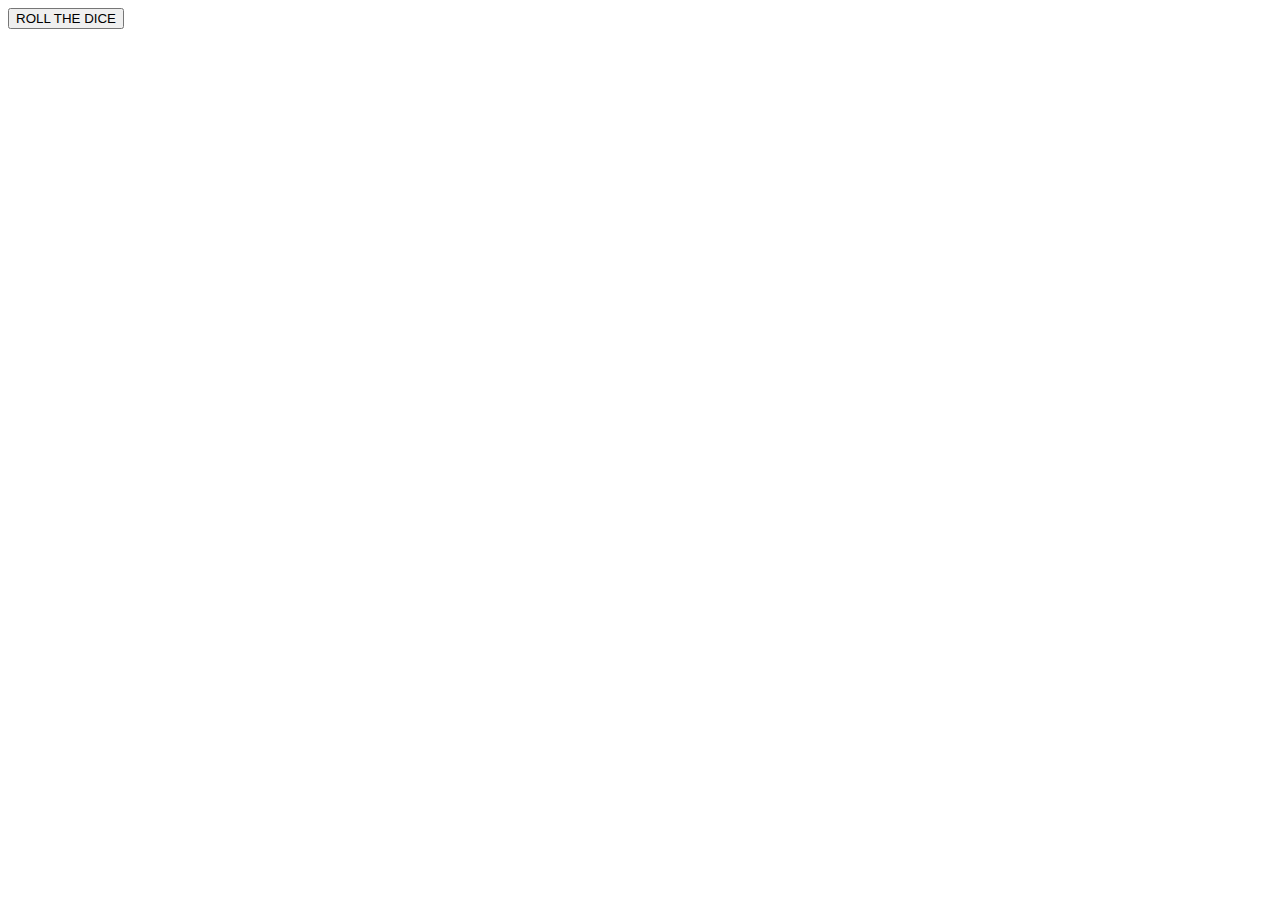
==== Day_1_assignment/Dice_roller/index.html @ 53b75a90 "Throw Dice assignment" ====
<!DOCTYPE html>
<html lang="en">
<head>
    <meta charset="UTF-8">
    <meta http-equiv="X-UA-Compatible" content="IE=edge">
    <meta name="viewport" content="width=device-width, initial-scale=1.0">
    <title>Dice Roller</title>
</head>
<body>
    <div id="winner"></div>
    <div class="container">
        <div id="member-1"></div>
        <div id="member-2"></div>
        <div id="member-3"></div>
        <button id="roll">ROLL THE DICE</button>
    </div>
</body>
</html>
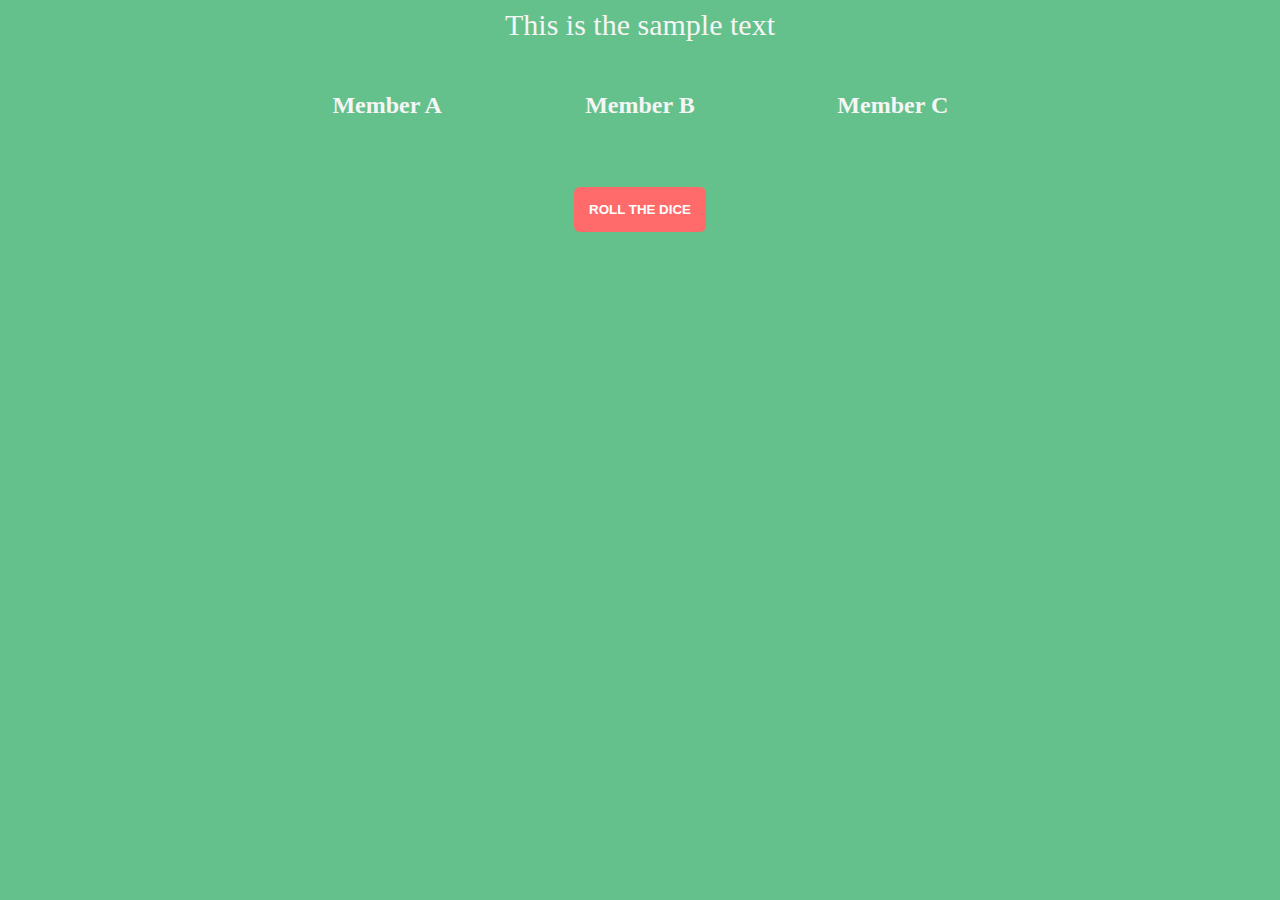
==== commit 9f207ddd: "Updated file" ====
--- a/Day_1_assignment/Dice_roller/index.html
+++ b/Day_1_assignment/Dice_roller/index.html
@@ -5,14 +5,68 @@
     <meta http-equiv="X-UA-Compatible" content="IE=edge">
     <meta name="viewport" content="width=device-width, initial-scale=1.0">
     <title>Dice Roller</title>
+    <style>
+        *{
+            background-color: #65C18C;
+        }
+        #winner{
+            display: inline;
+            font-size: 30px;
+            text-align: center;
+            color: whitesmoke;
+            font-family: Cambria, Cochin, Georgia, Times, 'Times New Roman', serif;
+        }
+        .container{
+            width: 60%;
+            display: grid;
+            grid-template-columns: repeat(3,1fr);
+            grid-template-rows: auto;
+            margin: auto;
+            margin-top: 40px;
+        }
+        .container>div{
+            margin: auto;
+        }
+        #roll{
+            background-color: #FF6B6B;
+            color: white;
+            border: none;
+            padding: 15px;
+            border-radius: 6px;
+            margin-top: 40px;
+            cursor: pointer;
+            font-weight: bolder;
+        }
+        img{
+            margin: auto;
+            width: 100%;
+            height: auto;
+        }
+        h2{
+            text-align: center;
+            margin: 10px;
+            color: whitesmoke;
+            font-family: Cambria, Cochin, Georgia, Times, 'Times New Roman', serif;
+        }
+        
+    </style>
 </head>
 <body>
-    <div id="winner"></div>
+    <center><div id="winner">This is the sample text</div></center>
     <div class="container">
-        <div id="member-1"></div>
-        <div id="member-2"></div>
-        <div id="member-3"></div>
-        <button id="roll">ROLL THE DICE</button>
+        <div id="member-1">
+            <h2>Member A</h2>
+            <img>
+        </div>
+        <div id="member-2">
+            <h2>Member B</h2>
+            <img>
+        </div>
+        <div id="member-3">
+            <h2>Member C</h2>
+            <img>
+        </div>
     </div>
+    <center><button id="roll">ROLL THE DICE</button></center>
 </body>
 </html>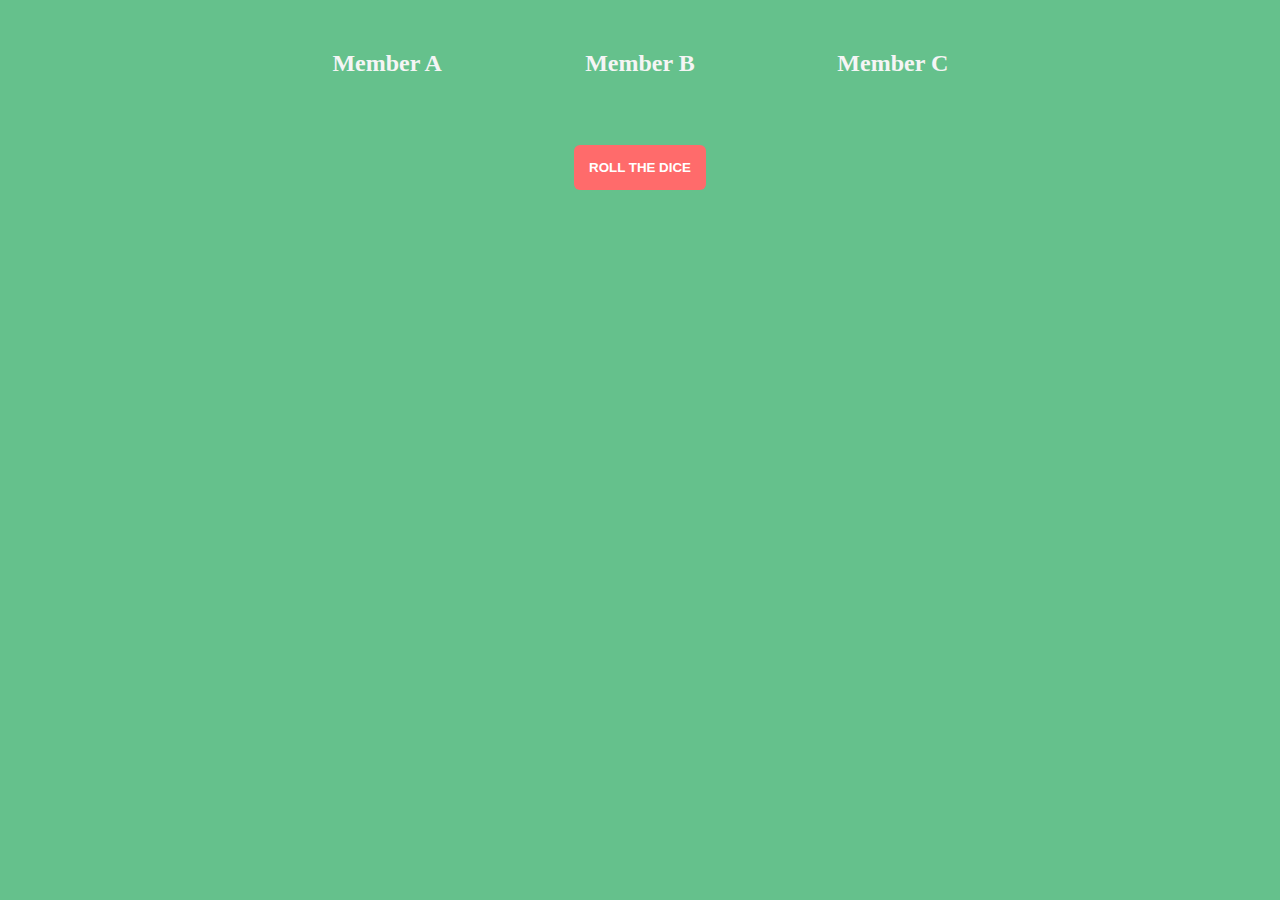
==== commit fd6ef374: "Updated code" ====
--- a/Day_1_assignment/Dice_roller/index.html
+++ b/Day_1_assignment/Dice_roller/index.html
@@ -52,7 +52,7 @@
     </style>
 </head>
 <body>
-    <center><div id="winner">This is the sample text</div></center>
+    <center><div id="winner"></div></center>
     <div class="container">
         <div id="member-1">
             <h2>Member A</h2>
@@ -69,4 +69,5 @@
     </div>
     <center><button id="roll">ROLL THE DICE</button></center>
 </body>
-</html>+</html>
+<script src="index.js"></script>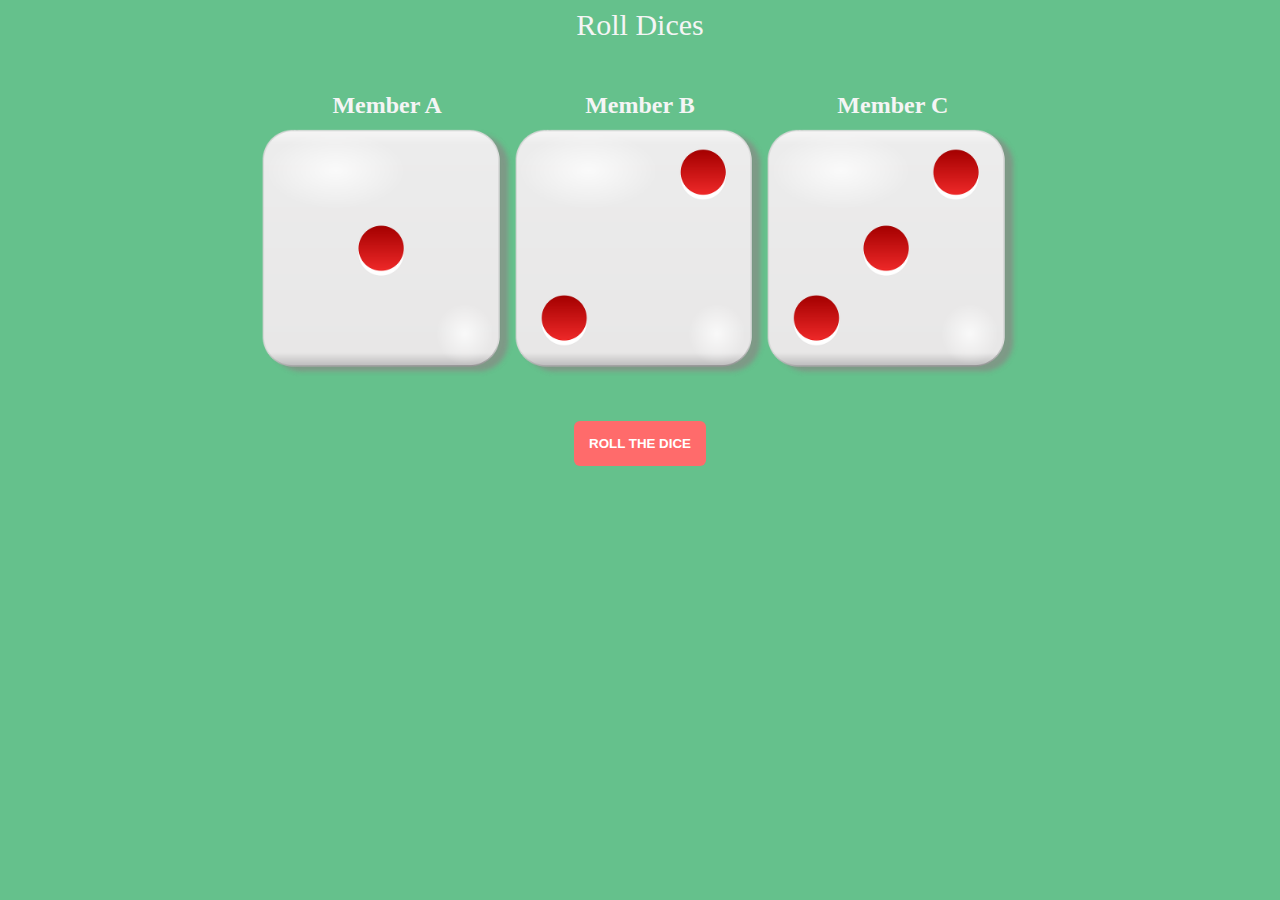
==== commit 4c43d32d: "Updated roll the  dice" ====
--- a/Day_1_assignment/Dice_roller/index.html
+++ b/Day_1_assignment/Dice_roller/index.html
@@ -52,19 +52,19 @@
     </style>
 </head>
 <body>
-    <center><div id="winner"></div></center>
+    <center><div id="winner">Roll Dices</div></center>
     <div class="container">
         <div id="member-1">
             <h2>Member A</h2>
-            <img>
+            <img src="dice1.png">
         </div>
         <div id="member-2">
             <h2>Member B</h2>
-            <img>
+            <img src="dice2.png">
         </div>
         <div id="member-3">
             <h2>Member C</h2>
-            <img>
+            <img src="dice3.png">
         </div>
     </div>
     <center><button id="roll">ROLL THE DICE</button></center>
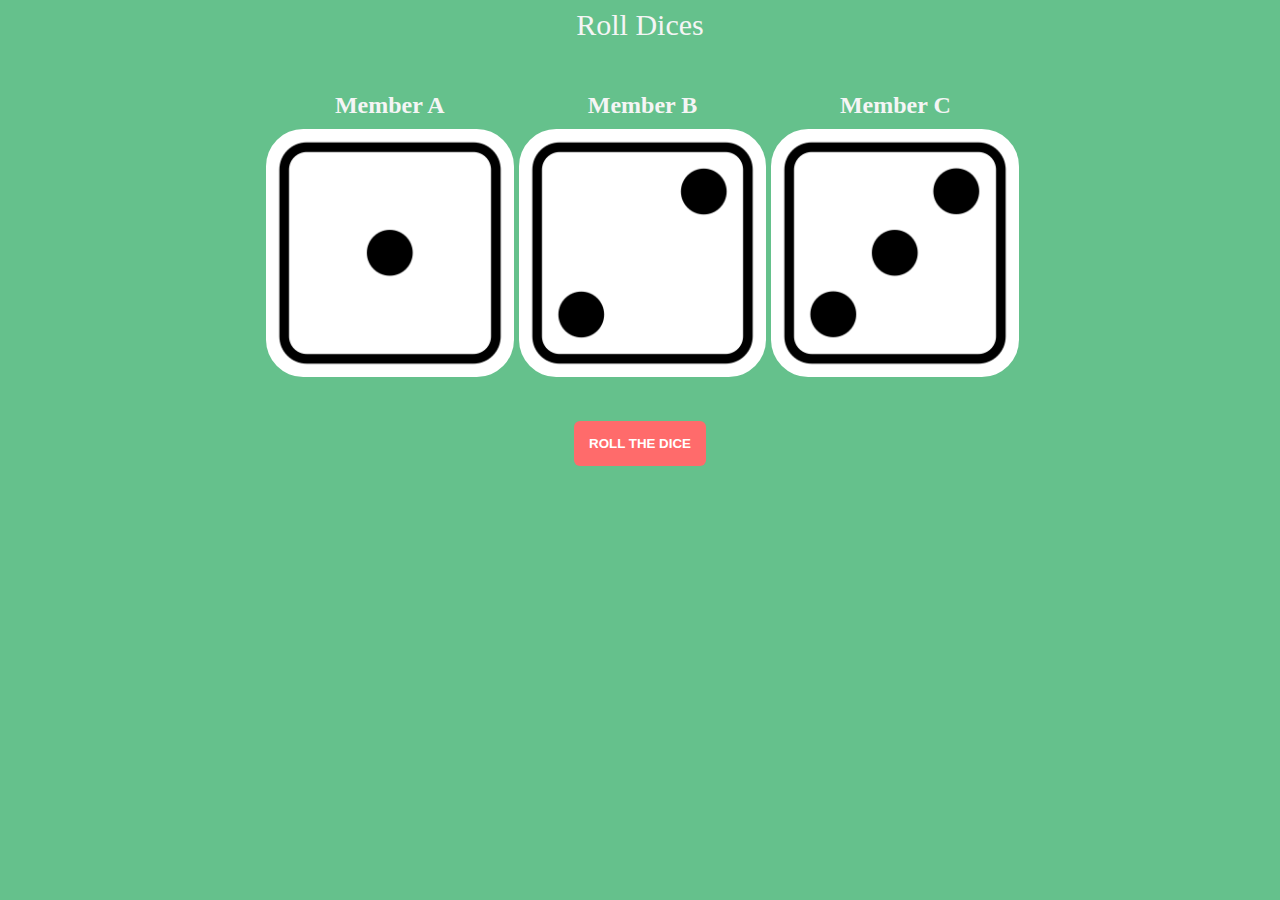
==== commit f855a1fd: "Updated files" ====
--- a/Day_1_assignment/Dice_roller/index.html
+++ b/Day_1_assignment/Dice_roller/index.html
@@ -26,6 +26,7 @@
         }
         .container>div{
             margin: auto;
+            margin-left: 2%;
         }
         #roll{
             background-color: #FF6B6B;
@@ -41,6 +42,7 @@
             margin: auto;
             width: 100%;
             height: auto;
+            border-radius: 15%;
         }
         h2{
             text-align: center;
@@ -48,8 +50,19 @@
             color: whitesmoke;
             font-family: Cambria, Cochin, Georgia, Times, 'Times New Roman', serif;
         }
-        
-    </style>
+       /* Medium screens */
+        @media only screen and (min-width: 421px) and (max-width: 780px){
+            .container{
+                grid-template-columns: repeat(2,1fr);
+            }
+        }
+        /* small screens */
+        @media only screen and (min-width: 70px) and (max-width: 420px){
+            .container{
+                grid-template-columns: repeat(1,1fr);
+            }
+        }        
+</style>
 </head>
 <body>
     <center><div id="winner">Roll Dices</div></center>
